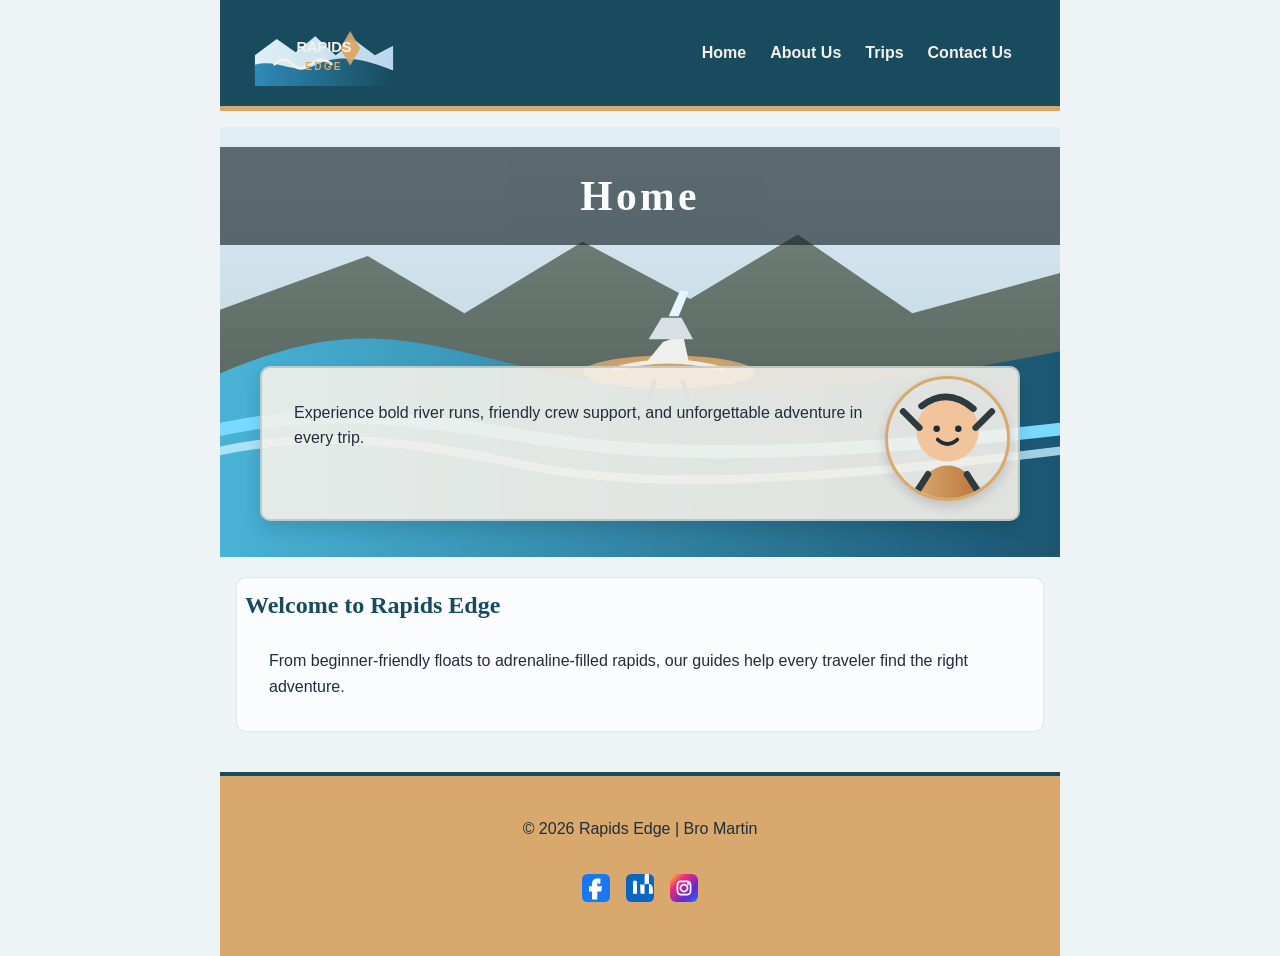
==== wwr/index.html @ dbd2287c "Move rafting pages under wwr for Pages URL Co-authored-by: Copilot <223556219+Copilot@users.noreply." ====
<!DOCTYPE html>
<html lang="en-US">
  <head>
    <meta charset="UTF-8" />
    <meta name="viewport" content="width=device-width, initial-scale=1.0" />
    <title>Home | Rapids Edge</title>
    <meta name="description" content="Welcome to Rapids Edge for exciting whitewater rafting adventures." />
    <meta name="author" content="Bro Martin" />
    <link rel="stylesheet" href="styles/rafting.css" />
  </head>
  <body>
    <header>
      <img src="images/logo.svg" alt="Rapids Edge logo" />
      <nav>
        <ul>
          <li><a href="index.html">Home</a></li>
          <li><a href="about.html">About Us</a></li>
          <li><a href="trips.html">Trips</a></li>
          <li><a href="contact.html">Contact Us</a></li>
        </ul>
      </nav>
    </header>
    <main>
      <div class="hero">
        <img src="images/hero-river.svg" alt="Scenic rafting river" />
        <h1>Home</h1>
        <article>
          <img src="images/guide-smile.svg" alt="Happy guide" />
          <p>Experience bold river runs, friendly crew support, and unforgettable adventure in every trip.</p>
        </article>
      </div>
      <section>
        <h2>Welcome to Rapids Edge</h2>
        <p>From beginner-friendly floats to adrenaline-filled rapids, our guides help every traveler find the right adventure.</p>
      </section>
    </main>
    <footer>
      <p>© <span id="year"></span> Rapids Edge | Bro Martin</p>
      <nav class="socialmedia" aria-label="Social media links">
        <a href="https://facebook.com" target="_blank" rel="noopener noreferrer">
          <img src="images/facebook.svg" alt="Facebook" />
        </a>
        <a href="https://linkedin.com" target="_blank" rel="noopener noreferrer">
          <img src="images/linkedin.svg" alt="LinkedIn" />
        </a>
        <a href="https://instagram.com" target="_blank" rel="noopener noreferrer">
          <img src="images/instagram.svg" alt="Instagram" />
        </a>
      </nav>
    </footer>
    <script>document.getElementById('year').textContent = new Date().getFullYear();</script>
  </body>
</html>
---- wwr/styles/rafting.css ----
:root {
  --primary-color: #174b5d;
  --secondary-color: #d9a86c;
  --accent1-color: #1f2d3d;
  --accent2-color: #f5f1ea;
  --heading-font: Georgia, "Times New Roman", serif;
  --body-font: Arial, Helvetica, sans-serif;
}

* {
  margin: 0;
  padding: 0;
  box-sizing: border-box;
}

body {
  font-family: var(--body-font);
  color: var(--accent1-color);
  background: #eef3f5;
  line-height: 1.6;
}

header,
main,
footer {
  width: 840px;
  margin: 0 auto;
}

header {
  display: flex;
  align-items: center;
  justify-content: space-between;
  background: var(--primary-color);
  color: var(--accent2-color);
  padding: 1rem 1.5rem;
  border-bottom: 5px solid var(--secondary-color);
}

header img {
  width: 160px;
  height: auto;
}

nav ul {
  display: flex;
  list-style: none;
  gap: 1.5rem;
}

nav a {
  color: var(--accent2-color);
  text-decoration: none;
  font-weight: 700;
}

nav a:hover {
  color: var(--secondary-color);
}

h1,
h2 {
  font-family: var(--heading-font);
  color: var(--primary-color);
}

nav,
p,
section,
article {
  margin: 16px;
  padding: 8px;
}

main {
  padding-bottom: 1.5rem;
}

.hero {
  position: relative;
  margin-top: 1rem;
}

.hero > img {
  display: block;
  width: 100%;
  height: 430px;
  object-fit: cover;
}

.hero h1 {
  position: absolute;
  top: 20px;
  left: 0;
  width: 100%;
  padding: 16px;
  text-align: center;
  opacity: 0.9;
  background-color: rgba(18, 31, 36, 0.7);
  color: #fff;
  font-size: 2.6rem;
  letter-spacing: 0.08em;
}

.hero article {
  position: absolute;
  left: 24px;
  right: 24px;
  bottom: 20px;
  background: rgba(245, 241, 234, 0.9);
  border: 2px solid rgba(23, 75, 93, 0.2);
  border-radius: 10px;
  box-shadow: 0 8px 16px rgba(0, 0, 0, 0.12);
}

.hero article img {
  float: right;
  width: 125px;
  margin: 0 0 10px 16px;
  border-radius: 50%;
  border: 3px solid var(--secondary-color);
  box-shadow: 0 5px 12px rgba(0, 0, 0, 0.15);
}

section {
  background: rgba(255, 255, 255, 0.76);
  border: 1px solid rgba(23, 75, 93, 0.12);
  border-radius: 10px;
  margin-top: 1.25rem;
}

section h2 {
  margin-bottom: 0.4rem;
}

.socialmedia a {
  text-decoration: none;
}

footer {
  background: var(--secondary-color);
  padding: 1rem 1.5rem 1.4rem;
  text-align: center;
  border-top: 4px solid var(--primary-color);
}

.socialmedia {
  display: flex;
  justify-content: center;
  gap: 1rem;
  margin-top: 0.75rem;
}

.socialmedia img {
  width: 28px;
  height: 28px;
  transition: transform 0.2s ease;
}

.socialmedia a:hover img {
  transform: translateY(-2px);
}

@media screen and (max-width: 900px) {
  header,
  main,
  footer {
    width: 100%;
  }

  header {
    flex-direction: column;
    gap: 1rem;
  }

  nav ul {
    flex-wrap: wrap;
    justify-content: center;
  }
}
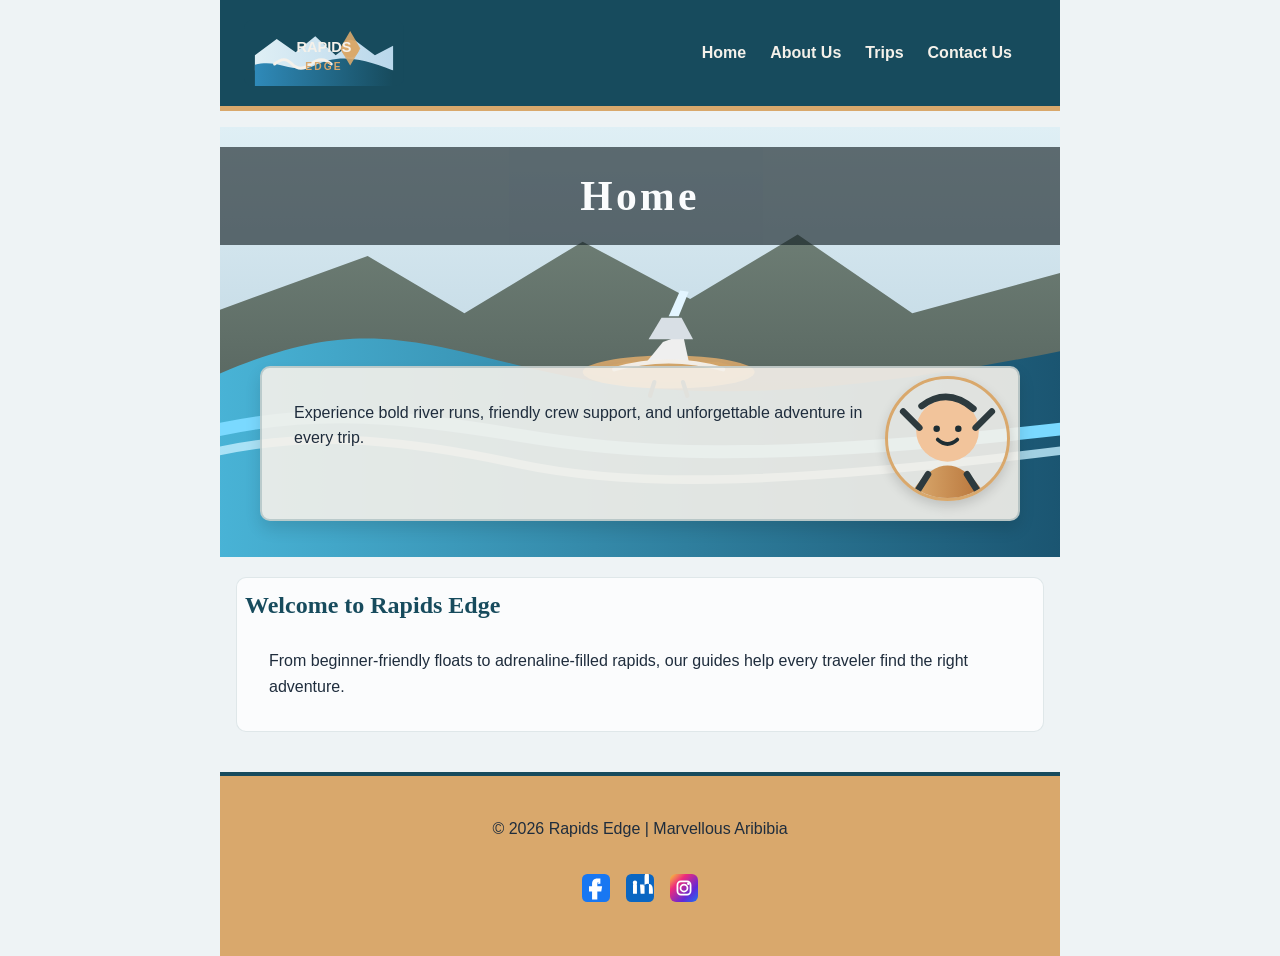
==== commit c10b7a44: "Update site author name Co-authored-by: Copilot <223556219+Copilot@users.noreply.github.com>" ====
--- a/wwr/index.html
+++ b/wwr/index.html
@@ -5,7 +5,7 @@
     <meta name="viewport" content="width=device-width, initial-scale=1.0" />
     <title>Home | Rapids Edge</title>
     <meta name="description" content="Welcome to Rapids Edge for exciting whitewater rafting adventures." />
-    <meta name="author" content="Bro Martin" />
+    <meta name="author" content="Marvellous Aribibia" />
     <link rel="stylesheet" href="styles/rafting.css" />
   </head>
   <body>
@@ -35,7 +35,7 @@
       </section>
     </main>
     <footer>
-      <p>© <span id="year"></span> Rapids Edge | Bro Martin</p>
+      <p>© <span id="year"></span> Rapids Edge | Marvellous Aribibia</p>
       <nav class="socialmedia" aria-label="Social media links">
         <a href="https://facebook.com" target="_blank" rel="noopener noreferrer">
           <img src="images/facebook.svg" alt="Facebook" />
